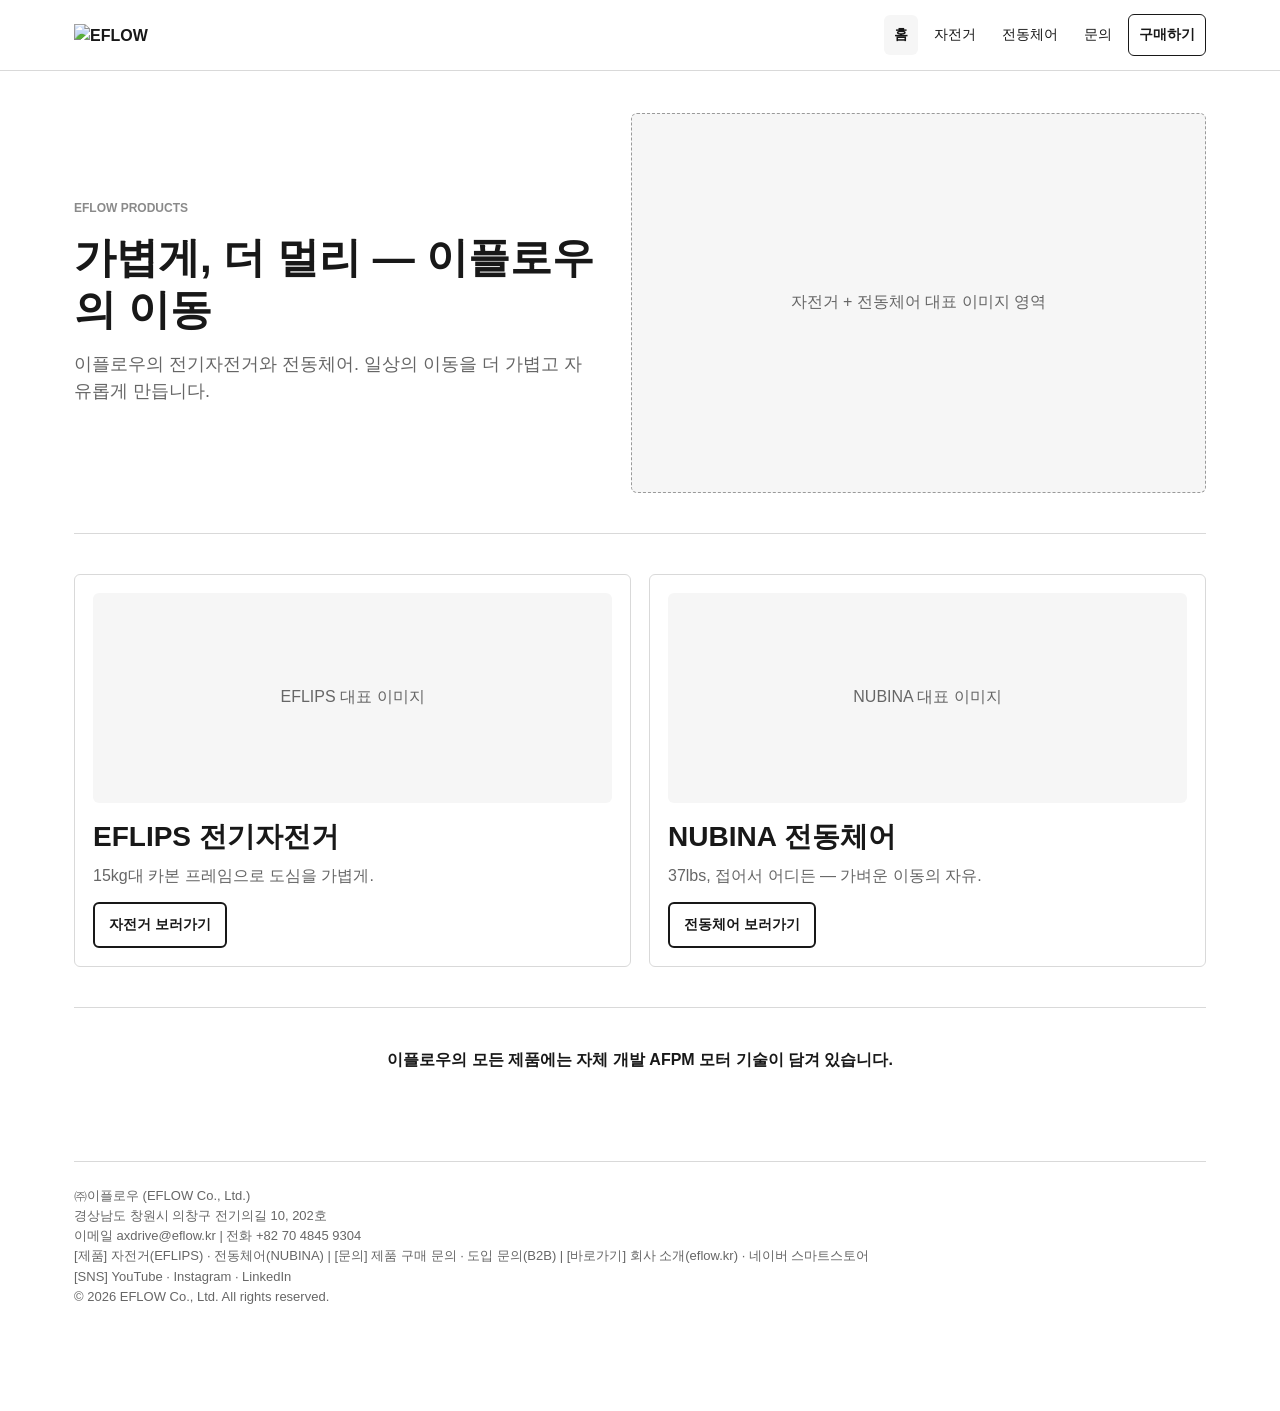
==== index.html @ 93368bbf "Add files via upload" ====
<!doctype html>
<html lang="ko">
<head>
  <meta charset="utf-8">
  <meta name="viewport" content="width=device-width, initial-scale=1">
  <title>이플로우 제품 판매 사이트 | 2차 와이어프레임</title>
  <link rel="stylesheet" href="style.css">
  <link rel="icon" href="assets/favicon_32.ico">
</head>
<body>
  <header class="site-header">
    <div class="header-inner">
      <a class="brand" href="index.html"><img class="brand-logo" src="assets/Logo_EFLOW_Basic.svg" alt="EFLOW"></a>
      <nav class="nav" aria-label="주요 메뉴">
        <a class="active" href="index.html">홈</a>
        <a href="eflips.html">자전거</a>
        <a href="nubina.html">전동체어</a>
        <a href="contact.html">문의</a>
        <a class="buy" href="store.html">구매하기</a>
      </nav>
    </div>
  </header>

  <main class="page">
    <section class="section split">
      <div class="copy">
        <span class="eyebrow">EFLOW PRODUCTS</span>
        <h1>가볍게, 더 멀리 — 이플로우의 이동</h1>
        <p class="lead">이플로우의 전기자전거와 전동체어. 일상의 이동을 더 가볍고 자유롭게 만듭니다.</p>
      </div>
      <div class="visual tall">자전거 + 전동체어 대표 이미지 영역</div>
    </section>

    <section class="section">
      <div class="grid cols-2">
        <article class="choice">
          <div class="visual">EFLIPS 대표 이미지</div>
          <div class="choice-body">
            <h2>EFLIPS 전기자전거</h2>
            <p>15kg대 카본 프레임으로 도심을 가볍게.</p>
            <div class="button-row">
              <a class="button primary" href="eflips.html">자전거 보러가기</a>
            </div>
          </div>
        </article>
        <article class="choice">
          <div class="visual">NUBINA 대표 이미지</div>
          <div class="choice-body">
            <h2>NUBINA 전동체어</h2>
            <p>37lbs, 접어서 어디든 — 가벼운 이동의 자유.</p>
            <div class="button-row">
              <a class="button primary" href="nubina.html">전동체어 보러가기</a>
            </div>
          </div>
        </article>
      </div>
    </section>

    <section class="section">
      <p class="trust-line">이플로우의 모든 제품에는 자체 개발 AFPM 모터 기술이 담겨 있습니다.</p>
    </section>

    <footer class="site-footer">
      ㈜이플로우 (EFLOW Co., Ltd.)<br>
      경상남도 창원시 의창구 전기의길 10, 202호<br>
      이메일 axdrive@eflow.kr | 전화 +82 70 4845 9304<br>
      [제품] 자전거(EFLIPS) · 전동체어(NUBINA) | [문의] 제품 구매 문의 · 도입 문의(B2B) | [바로가기] 회사 소개(eflow.kr) · 네이버 스마트스토어<br>
      [SNS] YouTube · Instagram · LinkedIn<br>
      © 2026 EFLOW Co., Ltd. All rights reserved.
    </footer>
  </main>
</body>
</html>
---- style.css ----
:root {
  --ink: #181818;
  --muted: #666;
  --subtle: #8a8a8a;
  --line: #d9d9d9;
  --line-strong: #9a9a9a;
  --soft: #f6f6f6;
  --white: #fff;
  --radius: 6px;
}

* { box-sizing: border-box; }

body {
  margin: 0;
  background: var(--white);
  color: var(--ink);
  font-family: -apple-system, BlinkMacSystemFont, "Pretendard", "Inter", "Segoe UI", sans-serif;
  line-height: 1.55;
}

a { color: inherit; text-decoration: none; }

.site-header {
  position: sticky;
  top: 0;
  z-index: 20;
  border-bottom: 1px solid var(--line);
  background: rgba(255, 255, 255, .96);
}

.header-inner {
  display: flex;
  align-items: center;
  justify-content: space-between;
  gap: 24px;
  max-width: 1180px;
  margin: 0 auto;
  padding: 14px 24px;
}

.brand {
  display: inline-flex;
  align-items: center;
  gap: 10px;
  font-weight: 800;
}

.brand-mark {
  display: inline-grid;
  width: 32px;
  height: 32px;
  place-items: center;
  border: 1px solid var(--ink);
  border-radius: 50%;
  font-size: 12px;
}

.nav {
  display: flex;
  align-items: center;
  justify-content: flex-end;
  gap: 6px;
  flex-wrap: wrap;
  font-size: 14px;
}

.nav a {
  min-height: 40px;
  padding: 9px 10px;
  border-radius: var(--radius);
}

.nav a.active {
  background: var(--soft);
  font-weight: 800;
}

.nav .buy {
  border: 1px solid var(--ink);
  font-weight: 800;
}

.page {
  max-width: 1180px;
  margin: 0 auto;
  padding: 42px 24px 104px;
}

.section {
  padding: 40px 0;
  border-bottom: 1px solid var(--line);
}

.section:first-child { padding-top: 0; }

.section:last-of-type { border-bottom: 0; }

.section-title {
  max-width: 760px;
  margin-bottom: 22px;
}

.section-title p { margin-top: 8px; }

.split {
  display: grid;
  grid-template-columns: minmax(0, .95fr) minmax(0, 1.05fr);
  gap: 36px;
  align-items: stretch;
}

.split.reverse {
  grid-template-columns: minmax(0, 1.05fr) minmax(0, .95fr);
}

.copy {
  display: flex;
  min-width: 0;
  flex-direction: column;
  justify-content: center;
  gap: 14px;
}

.eyebrow {
  color: var(--subtle);
  font-size: 12px;
  font-weight: 800;
  text-transform: uppercase;
}

h1,
h2,
h3,
h4 {
  margin: 0;
  line-height: 1.25;
}

h1 { font-size: 42px; }
h2 { font-size: 28px; }
h3 { font-size: 21px; }
h4 { font-size: 18px; }

p {
  margin: 0;
  color: var(--muted);
}

.lead {
  font-size: 18px;
  color: var(--muted);
}

.visual {
  display: grid;
  min-height: 300px;
  place-items: center;
  padding: 24px;
  border: 1px dashed var(--line-strong);
  border-radius: var(--radius);
  background: var(--soft);
  color: var(--muted);
  text-align: center;
}

.visual.compact { min-height: 160px; }

.visual.tall { min-height: 380px; }

.button-row {
  display: flex;
  gap: 10px;
  flex-wrap: wrap;
  margin-top: 4px;
}

.button {
  display: inline-flex;
  min-height: 42px;
  align-items: center;
  justify-content: center;
  padding: 10px 14px;
  border: 1px solid var(--ink);
  border-radius: var(--radius);
  background: var(--white);
  font-size: 14px;
  font-weight: 800;
}

.button.primary { border-width: 2px; }

.button.secondary { border-color: var(--line-strong); }

.grid {
  display: grid;
  gap: 18px;
}

.cols-2 { grid-template-columns: repeat(2, minmax(0, 1fr)); }
.cols-3 { grid-template-columns: repeat(3, minmax(0, 1fr)); }
.cols-4 { grid-template-columns: repeat(4, minmax(0, 1fr)); }

.choice,
.card,
.form-panel {
  padding: 18px;
  border: 1px solid var(--line);
  border-radius: var(--radius);
  background: var(--white);
}

.choice {
  display: grid;
  grid-template-rows: auto 1fr;
  gap: 16px;
}

.choice .visual {
  min-height: 210px;
  border: 0;
}

.choice-body,
.card {
  display: flex;
  min-width: 0;
  flex-direction: column;
  gap: 10px;
}

.trust-grid .card {
  min-height: 132px;
}

.trust-grid .card p {
  font-size: 14px;
}

.feature-list {
  display: grid;
  grid-template-columns: repeat(3, minmax(0, 1fr));
  gap: 0;
  border-top: 1px solid var(--line);
  border-bottom: 1px solid var(--line);
}

.feature {
  padding: 20px 18px;
  border-right: 1px solid var(--line);
}

.feature:last-child { border-right: 0; }

.notice {
  padding: 14px 0;
  border-top: 1px solid var(--line);
  border-bottom: 1px solid var(--line);
  font-weight: 800;
}

.story-steps {
  display: grid;
  grid-template-columns: repeat(4, minmax(0, 1fr));
  gap: 12px;
  margin-top: 18px;
}

.step {
  min-height: 120px;
  padding: 16px;
  border: 1px dashed var(--line-strong);
  border-radius: var(--radius);
  background: var(--soft);
  color: var(--muted);
}

.table-wrap { overflow-x: auto; }

.table {
  width: 100%;
  min-width: 660px;
  border-collapse: collapse;
  border: 1px solid var(--line);
  font-size: 13px;
}

.table th,
.table td {
  padding: 10px;
  border-right: 1px solid var(--line);
  border-bottom: 1px solid var(--line);
  text-align: left;
  vertical-align: top;
}

.table th { background: var(--soft); }

.form-layout {
  display: grid;
  grid-template-columns: minmax(0, .85fr) minmax(0, 1.15fr);
  gap: 34px;
}

.field-stack {
  display: grid;
  gap: 10px;
  margin-top: 14px;
}

.field {
  min-height: 46px;
  padding: 10px 12px;
  border: 1px dashed var(--line-strong);
  border-radius: var(--radius);
  color: var(--muted);
}

.field.tall { min-height: 128px; }

.sticky-cta {
  display: none;
  position: fixed;
  right: 16px;
  bottom: 12px;
  left: 16px;
  z-index: 15;
  align-items: center;
  justify-content: stretch;
  gap: 10px;
  padding: 10px;
  border: 1px solid var(--line-strong);
  border-radius: var(--radius);
  background: var(--white);
  box-shadow: 0 4px 14px rgba(0, 0, 0, .08);
}

.sticky-cta .button { width: 100%; }

.caption {
  margin-top: 12px;
  font-size: 13px;
}

.site-footer {
  margin-top: 48px;
  padding-top: 24px;
  border-top: 1px solid var(--line);
  color: var(--muted);
  font-size: 13px;
}

@media (max-width: 900px) {
  .split,
  .split.reverse,
  .form-layout {
    grid-template-columns: 1fr;
  }

  .feature-list {
    grid-template-columns: 1fr;
  }

  .feature {
    border-right: 0;
    border-bottom: 1px solid var(--line);
  }

  .feature:last-child { border-bottom: 0; }

  .cols-4,
  .cols-3 {
    grid-template-columns: repeat(2, minmax(0, 1fr));
  }
}

@media (max-width: 640px) {
  .header-inner,
  .page {
    padding-left: 16px;
    padding-right: 16px;
  }

  .header-inner {
    align-items: flex-start;
    flex-direction: column;
  }

  .nav { justify-content: flex-start; }

  .page { padding-top: 30px; }

  h1 { font-size: 30px; }
  h2 { font-size: 24px; }

  .lead { font-size: 16px; }

  .cols-2,
  .cols-3,
  .cols-4,
  .story-steps {
    grid-template-columns: 1fr;
  }

  .visual { min-height: 220px; }

  .sticky-cta {
    display: flex;
  }
}


/* === 프로토타입 보강 (실제 로고 적용 / 컬러·디자인컨셉 미적용) === */
.brand-logo { height: 22px; width: auto; display: block; }
.trust-line {
  max-width: 760px;
  margin: 0 auto;
  text-align: center;
  font-size: 16px;
  font-weight: 700;
  color: var(--ink);
}
@media (max-width: 640px) {
  .brand-logo { height: 20px; }
}
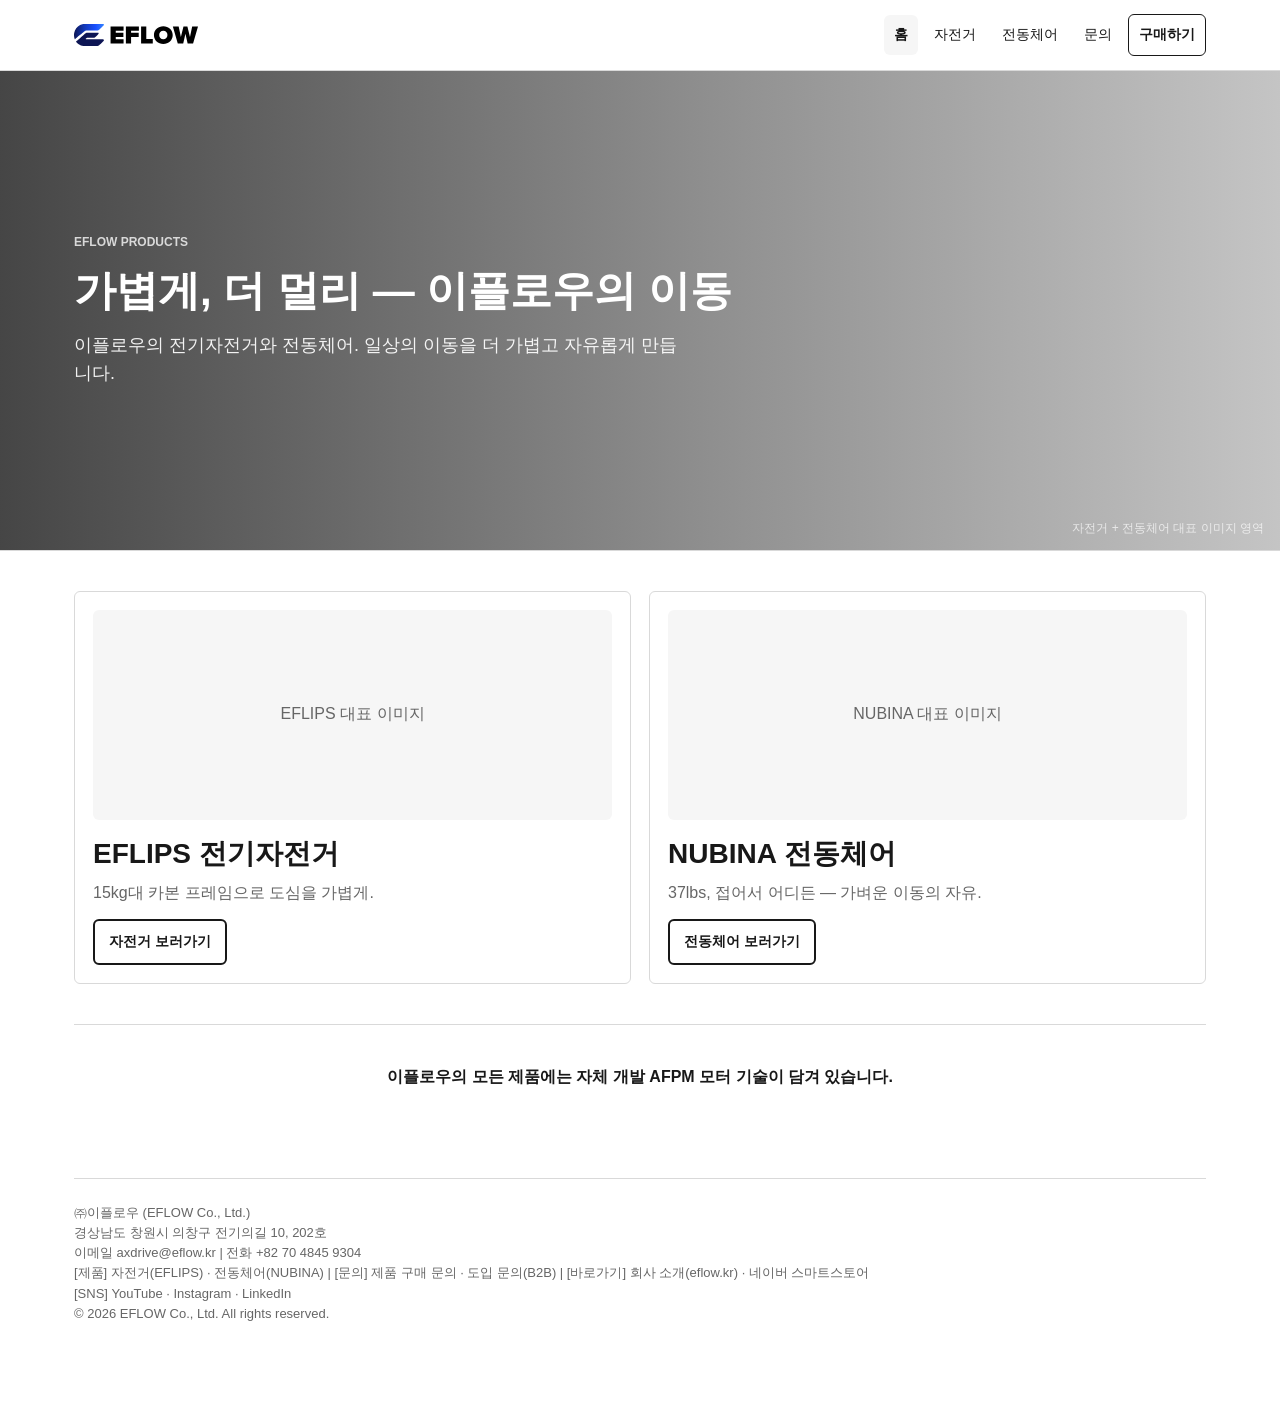
==== commit 816ea8a9: "Add files via upload" ====
--- a/index.html
+++ b/index.html
@@ -22,13 +22,14 @@
   </header>
 
   <main class="page">
-    <section class="section split">
-      <div class="copy">
+    <section class="hero">
+      <div class="hero-media"></div>
+      <span class="hero-note">자전거 + 전동체어 대표 이미지 영역</span>
+      <div class="hero-copy">
         <span class="eyebrow">EFLOW PRODUCTS</span>
         <h1>가볍게, 더 멀리 — 이플로우의 이동</h1>
         <p class="lead">이플로우의 전기자전거와 전동체어. 일상의 이동을 더 가볍고 자유롭게 만듭니다.</p>
       </div>
-      <div class="visual tall">자전거 + 전동체어 대표 이미지 영역</div>
     </section>
 
     <section class="section">
--- a/style.css
+++ b/style.css
@@ -423,3 +423,56 @@
 @media (max-width: 640px) {
   .brand-logo { height: 20px; }
 }
+
+
+/* === 풀폭 히어로 (이미지 풀블리드 + 다크 스크림 + 흰 카피 오버레이) === */
+html { overflow-x: hidden; }
+.hero {
+  position: relative;
+  margin: -42px calc(50% - 50vw) 0;
+  min-height: 480px;
+  display: flex;
+  align-items: center;
+  overflow: hidden;
+  background: var(--soft); /* 이미지 영역 자리(플레이스홀더) */
+  border-bottom: 1px solid var(--line);
+}
+.hero::before { /* 다크 스크림 */
+  content: "";
+  position: absolute;
+  inset: 0;
+  background: linear-gradient(90deg, rgba(20,20,20,.78) 0%, rgba(20,20,20,.46) 55%, rgba(20,20,20,.22) 100%);
+}
+.hero-note { /* 와이어프레임용 이미지 영역 라벨 */
+  position: absolute;
+  right: 16px;
+  bottom: 12px;
+  z-index: 2;
+  color: rgba(255,255,255,.7);
+  font-size: 12px;
+}
+.hero-copy {
+  position: relative;
+  z-index: 2;
+  width: 100%;
+  max-width: 1180px;
+  margin: 0 auto;
+  padding: 76px 24px;
+  display: flex;
+  flex-direction: column;
+  justify-content: center;
+  gap: 14px;
+  color: #fff;
+}
+.hero-copy .eyebrow { color: rgba(255,255,255,.78); }
+.hero-copy h1 { color: #fff; }
+.hero-copy .lead { color: rgba(255,255,255,.92); max-width: 620px; }
+.hero-copy p { color: rgba(255,255,255,.9); }
+.hero-copy strong { color: #fff; }
+.hero-copy .button { background: transparent; border-color: #fff; color: #fff; }
+.hero-copy .button.primary { background: #fff; border-color: #fff; color: var(--ink); }
+.hero-copy .button.secondary { border-color: rgba(255,255,255,.7); color: #fff; }
+@media (max-width: 640px) {
+  .hero { margin-top: -30px; min-height: 380px; }
+  .hero-copy { padding: 48px 16px; }
+}
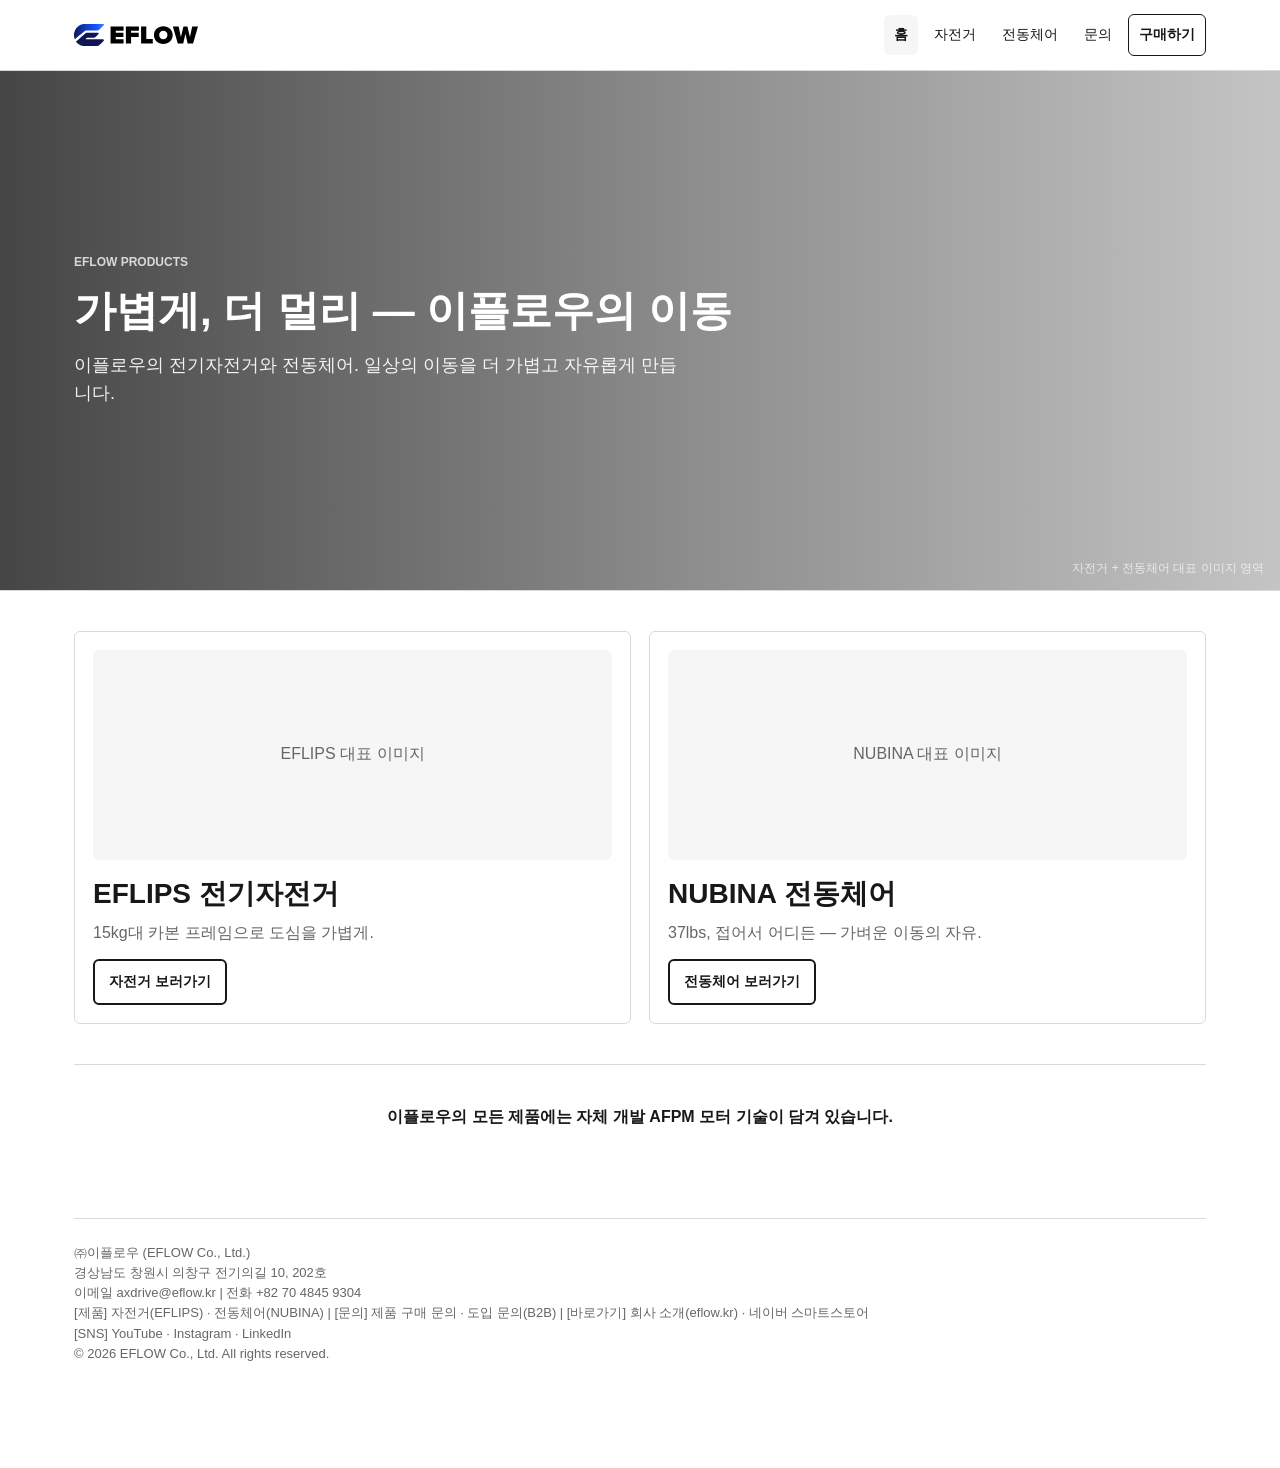
==== commit 32a233bf: "Add files via upload" ====
--- a/index.html
+++ b/index.html
@@ -13,16 +13,29 @@
       <a class="brand" href="index.html"><img class="brand-logo" src="assets/Logo_EFLOW_Basic.svg" alt="EFLOW"></a>
       <nav class="nav" aria-label="주요 메뉴">
         <a class="active" href="index.html">홈</a>
-        <a href="eflips.html">자전거</a>
+        <div class="nav-item has-sub">
+          <a href="eflips.html">자전거</a>
+          <div class="submenu">
+          <a href="eflips.html">EFLIPS 전체</a>
+          <a href="air.html">EFLIPS-AIR</a>
+          <a href="pro.html">EFLIPS-PRO</a>
+          </div>
+        </div>
         <a href="nubina.html">전동체어</a>
-        <a href="contact.html">문의</a>
+        <div class="nav-item has-sub">
+          <a href="contact.html">문의</a>
+          <div class="submenu">
+          <a href="contact.html">제품 구매 문의</a>
+          <a href="b2b.html">도입 문의 (B2B)</a>
+          </div>
+        </div>
         <a class="buy" href="store.html">구매하기</a>
       </nav>
     </div>
   </header>
 
   <main class="page">
-    <section class="hero">
+    <section class="hero hero-home">
       <div class="hero-media"></div>
       <span class="hero-note">자전거 + 전동체어 대표 이미지 영역</span>
       <div class="hero-copy">
--- a/style.css
+++ b/style.css
@@ -476,3 +476,49 @@
   .hero { margin-top: -30px; min-height: 380px; }
   .hero-copy { padding: 48px 16px; }
 }
+
+
+/* === 2뎁스 서브메뉴 (호버 드롭다운) === */
+.nav-item { position: relative; display: inline-flex; align-items: center; }
+.nav-item > a { min-height: 40px; padding: 9px 10px; border-radius: var(--radius); }
+.nav-item.active > a { background: var(--soft); font-weight: 800; }
+.submenu {
+  position: absolute;
+  top: 100%;
+  left: 0;
+  z-index: 30;
+  display: none;
+  min-width: 200px;
+  padding: 6px;
+  background: #fff;
+  border: 1px solid var(--line);
+  border-radius: var(--radius);
+  box-shadow: 0 10px 28px rgba(0,0,0,.12);
+}
+.nav-item:hover .submenu,
+.nav-item:focus-within .submenu { display: block; }
+.submenu a {
+  display: block;
+  min-height: auto;
+  padding: 9px 12px;
+  border-radius: var(--radius);
+  white-space: nowrap;
+  font-size: 14px;
+}
+.submenu a:hover { background: var(--soft); }
+.submenu a.active { background: var(--soft); font-weight: 800; }
+
+/* 메인 페이지 히어로 높이 */
+.hero.hero-home { min-height: 520px; }
+
+@media (max-width: 640px) {
+  .nav-item { width: 100%; flex-direction: column; align-items: flex-start; }
+  .submenu {
+    position: static;
+    display: block;
+    min-width: 0;
+    padding: 0 0 0 12px;
+    border: 0;
+    box-shadow: none;
+  }
+}
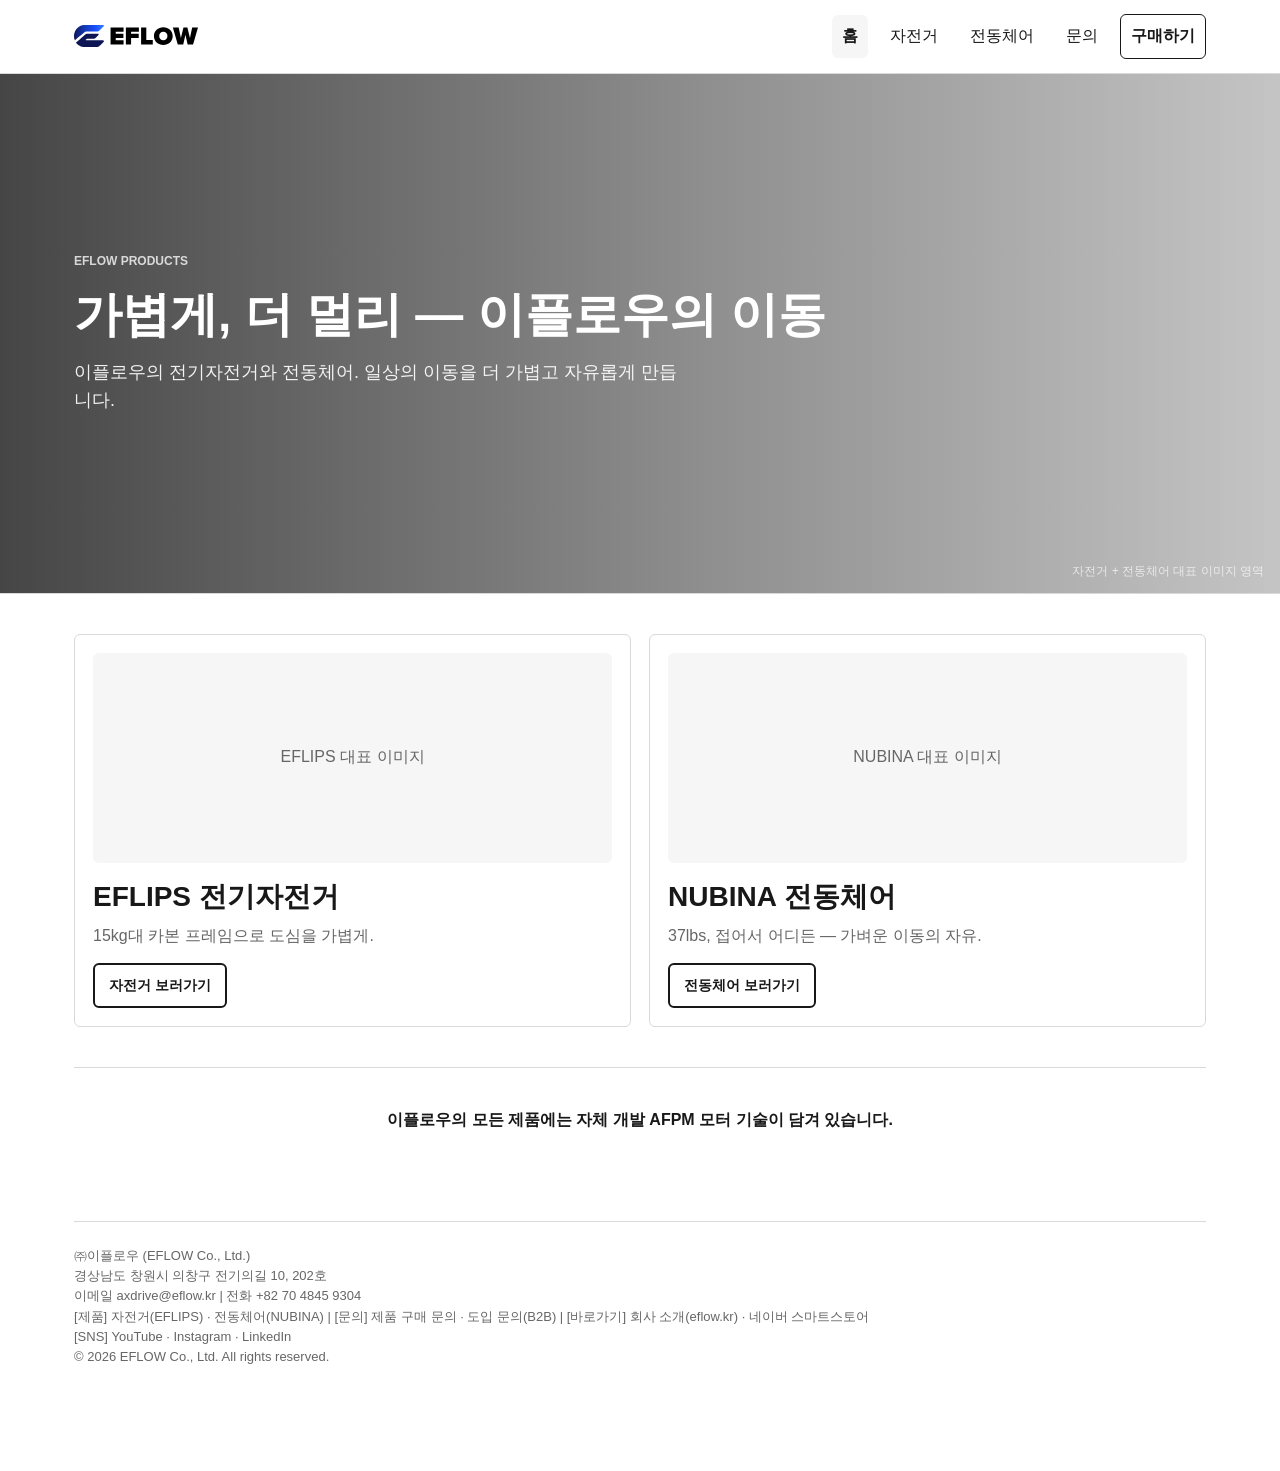
==== commit 48ff13ea: "Add files via upload" ====
--- a/index.html
+++ b/index.html
@@ -12,6 +12,7 @@
     <div class="header-inner">
       <a class="brand" href="index.html"><img class="brand-logo" src="assets/Logo_EFLOW_Basic.svg" alt="EFLOW"></a>
       <nav class="nav" aria-label="주요 메뉴">
+        <button class="nav-close" type="button" aria-label="메뉴 닫기">✕</button>
         <a class="active" href="index.html">홈</a>
         <div class="nav-item has-sub">
           <a href="eflips.html">자전거</a>
@@ -31,6 +32,7 @@
         </div>
         <a class="buy" href="store.html">구매하기</a>
       </nav>
+      <button class="nav-toggle" type="button" aria-label="메뉴 열기" aria-expanded="false">☰</button>
     </div>
   </header>
 
@@ -83,5 +85,16 @@
       © 2026 EFLOW Co., Ltd. All rights reserved.
     </footer>
   </main>
+  <script>
+  (function(){
+    var t=document.querySelector('.nav-toggle');
+    var c=document.querySelector('.nav-close');
+    var nav=document.querySelector('.nav');
+    function set(o){document.body.classList.toggle('menu-open',o);if(t)t.setAttribute('aria-expanded',o);}
+    if(t)t.addEventListener('click',function(){set(!document.body.classList.contains('menu-open'));});
+    if(c)c.addEventListener('click',function(){set(false);});
+    if(nav)nav.addEventListener('click',function(e){if(e.target.closest('a'))set(false);});
+  })();
+  </script>
 </body>
 </html>
--- a/style.css
+++ b/style.css
@@ -60,9 +60,9 @@
   display: flex;
   align-items: center;
   justify-content: flex-end;
-  gap: 6px;
+  gap: 12px;
   flex-wrap: wrap;
-  font-size: 14px;
+  font-size: 16px;
 }
 
 .nav a {
@@ -522,3 +522,75 @@
     box-shadow: none;
   }
 }
+
+
+/* 메인 배너 타이틀 크기 (42 -> 48) */
+.hero-copy h1 { font-size: 48px; }
+@media (max-width: 640px) { .hero-copy h1 { font-size: 32px; } }
+
+
+/* === 모바일 햄버거 메뉴 === */
+.nav-toggle, .nav-close { display: none; }
+.nav-toggle {
+  align-items: center;
+  justify-content: center;
+  width: 44px;
+  height: 44px;
+  border: 1px solid var(--line);
+  border-radius: var(--radius);
+  background: var(--white);
+  font-size: 22px;
+  line-height: 1;
+  cursor: pointer;
+}
+@media (max-width: 768px) {
+  .header-inner { flex-direction: row; align-items: center; }
+  .nav-toggle { display: inline-flex; }
+  .nav {
+    position: fixed;
+    inset: 0;
+    z-index: 50;
+    display: none;
+    flex-direction: column;
+    align-items: stretch;
+    justify-content: flex-start;
+    gap: 2px;
+    padding: 72px 20px 40px;
+    background: var(--white);
+    overflow-y: auto;
+    font-size: 18px;
+  }
+  body.menu-open .nav { display: flex; }
+  body.menu-open { overflow: hidden; }
+  .nav-close {
+    display: inline-flex;
+    align-items: center;
+    justify-content: center;
+    position: absolute;
+    top: 16px;
+    right: 16px;
+    width: 44px;
+    height: 44px;
+    border: 1px solid var(--line);
+    border-radius: var(--radius);
+    background: var(--white);
+    font-size: 20px;
+    cursor: pointer;
+  }
+  .nav > a, .nav-item > a {
+    width: 100%;
+    padding: 14px 10px;
+    border-bottom: 1px solid var(--soft);
+  }
+  .nav-item { width: 100%; flex-direction: column; align-items: stretch; }
+  .submenu {
+    position: static;
+    display: block;
+    min-width: 0;
+    padding: 4px 0 10px 16px;
+    border: 0;
+    box-shadow: none;
+  }
+  .submenu a { font-size: 16px; padding: 11px 10px; }
+  .nav .buy { margin-top: 14px; text-align: center; justify-content: center; }
+}
